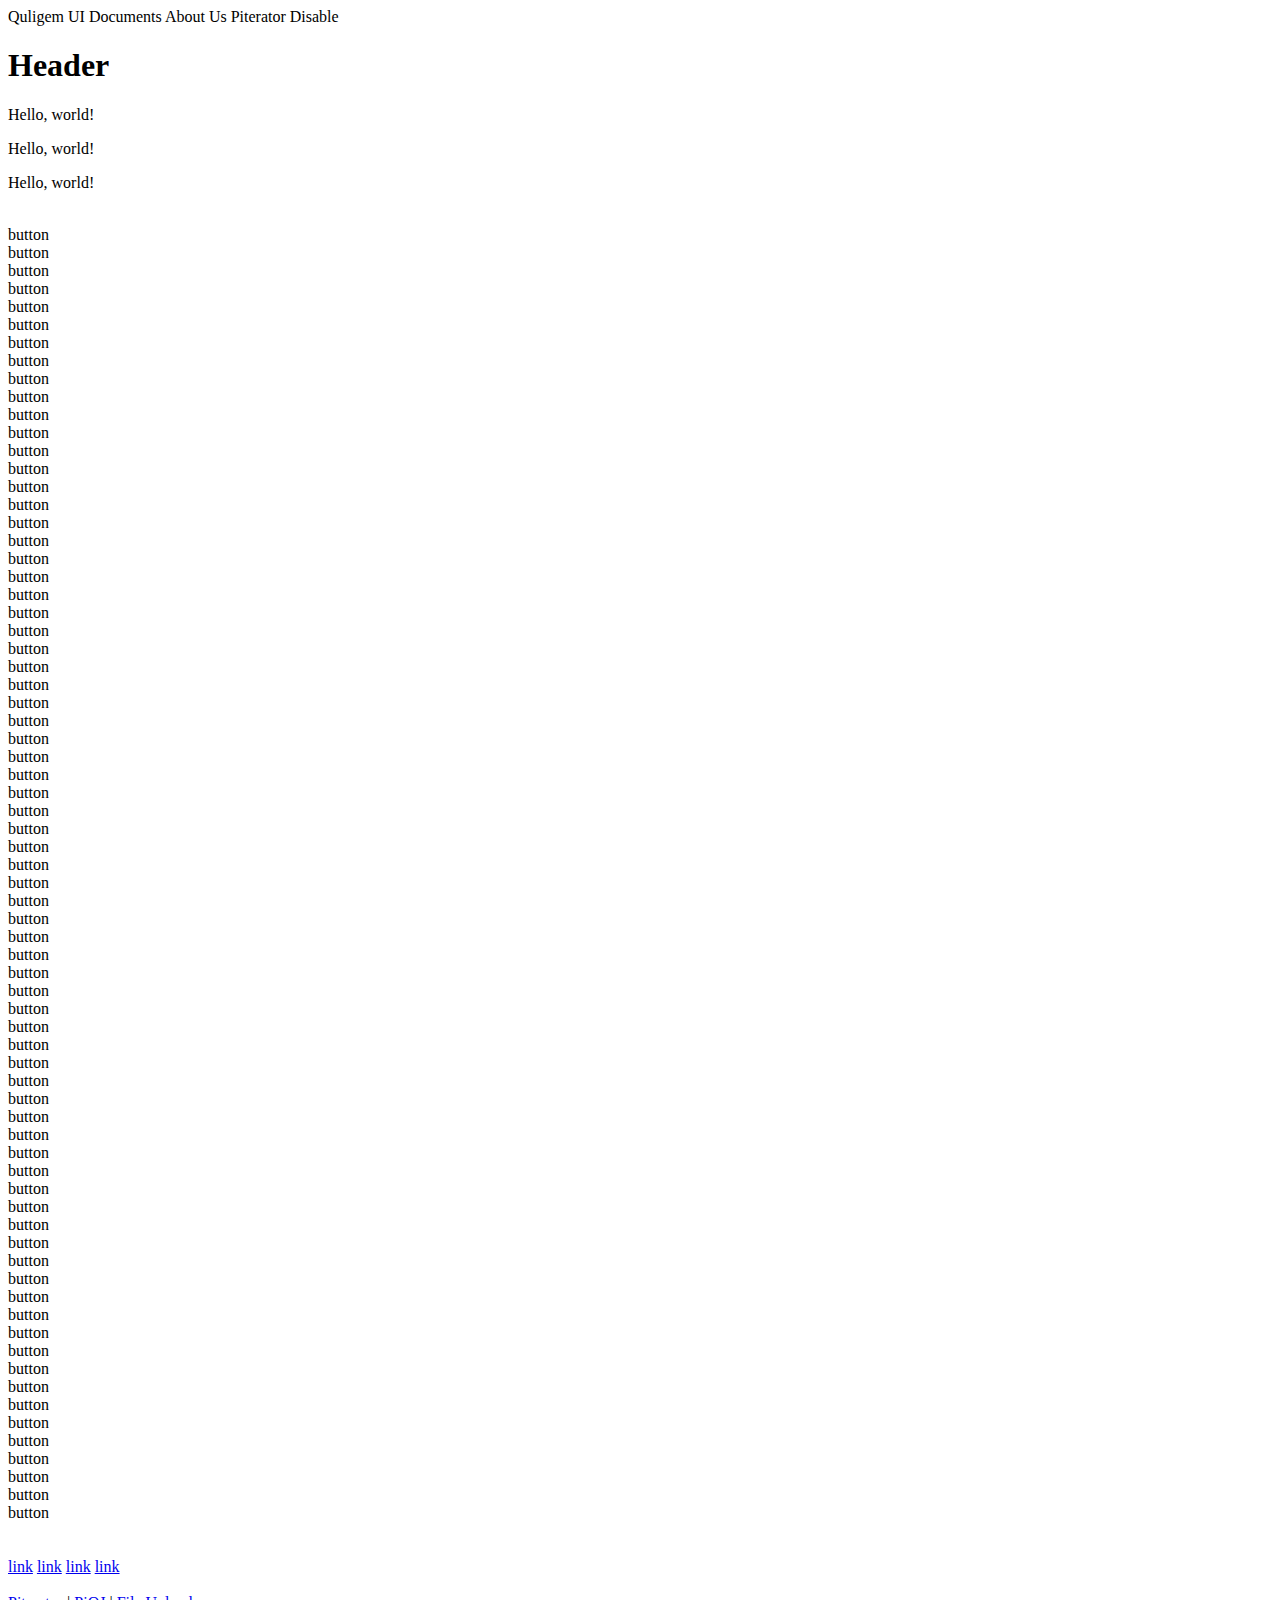
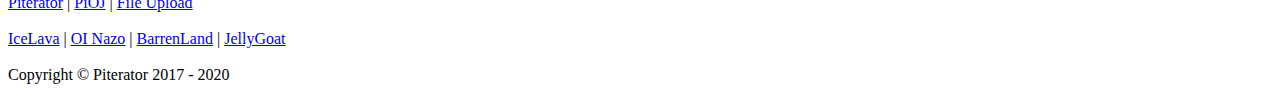
==== demo.html @ be29c454 "Create demo.html" ====
<!doctype html>
<html>

<head>
    <meta http-equiv="Content-Type" content="text/html; charset=utf-8" />
    <link href="quligem.css" rel="stylesheet" />
    <title>Quligem UI - Piterator</title>
</head>

<body>
    <div class="nav">
        <a class="item selected">Quligem UI</a>
        <a class="item">Documents</a>
        <a class="item">About Us</a>
        <a class="item">Piterator</a>
        <a class="item disable">Disable</a>
    </div>
    <div class="nav-holder"></div>
    <div class="container center">
        <div class="container center">
            <h1 class="header teal center">Header</h1>
            <p class="lighter pink">
                Hello, world!
            </p>
            <p class="brown">
                Hello, world!
            </p>
            <p class="bolder blue">
                Hello, world!
            </p>
            <div class="divider"></div>
            <br />
            <div class="center">
                <span class="lighter" style="display: inline-block; width: 10em">
                    <div class="button red center">button</div>
                    <div class="button orange center">button</div>
                    <div class="button yellow center">button</div>
                    <div class="button olive center">button</div>
                    <div class="button green center">button</div>
                    <div class="button teal center">button</div>
                    <div class="button blue center">button</div>
                    <div class="button purple center">button</div>
                    <div class="button pink center">button</div>
                    <div class="button brown center">button</div>
                    <div class="button grey center">button</div>
                    <div class="button black center">button</div>
                    <div class="button reversal red center">button</div>
                    <div class="button reversal orange center">button</div>
                    <div class="button reversal yellow center">button</div>
                    <div class="button reversal olive center">button</div>
                    <div class="button reversal green center">button</div>
                    <div class="button reversal teal center">button</div>
                    <div class="button reversal blue center">button</div>
                    <div class="button reversal purple center">button</div>
                    <div class="button reversal pink center">button</div>
                    <div class="button reversal brown center">button</div>
                    <div class="button reversal grey center">button</div>
                    <div class="button reversal black center">button</div>
                </span>
                <div class="divider vertical"></div>
                <span style="display: inline-block; width: 10em">
                    <div class="button red center">button</div>
                    <div class="button orange center">button</div>
                    <div class="button yellow center">button</div>
                    <div class="button olive center">button</div>
                    <div class="button green center">button</div>
                    <div class="button teal center">button</div>
                    <div class="button blue center">button</div>
                    <div class="button purple center">button</div>
                    <div class="button pink center">button</div>
                    <div class="button brown center">button</div>
                    <div class="button grey center">button</div>
                    <div class="button black center">button</div>
                    <div class="button reversal red center">button</div>
                    <div class="button reversal orange center">button</div>
                    <div class="button reversal yellow center">button</div>
                    <div class="button reversal olive center">button</div>
                    <div class="button reversal green center">button</div>
                    <div class="button reversal teal center">button</div>
                    <div class="button reversal blue center">button</div>
                    <div class="button reversal purple center">button</div>
                    <div class="button reversal pink center">button</div>
                    <div class="button reversal brown center">button</div>
                    <div class="button reversal grey center">button</div>
                    <div class="button reversal black center">button</div>
                </span>
                <div class="divider vertical"></div>
                <span class="bolder" style="display: inline-block; width: 10em">
                    <div class="button red center">button</div>
                    <div class="button orange center">button</div>
                    <div class="button yellow center">button</div>
                    <div class="button olive center">button</div>
                    <div class="button green center">button</div>
                    <div class="button teal center">button</div>
                    <div class="button blue center">button</div>
                    <div class="button purple center">button</div>
                    <div class="button pink center">button</div>
                    <div class="button brown center">button</div>
                    <div class="button grey center">button</div>
                    <div class="button black center">button</div>
                    <div class="button reversal red center">button</div>
                    <div class="button reversal orange center">button</div>
                    <div class="button reversal yellow center">button</div>
                    <div class="button reversal olive center">button</div>
                    <div class="button reversal green center">button</div>
                    <div class="button reversal teal center">button</div>
                    <div class="button reversal blue center">button</div>
                    <div class="button reversal purple center">button</div>
                    <div class="button reversal pink center">button</div>
                    <div class="button reversal brown center">button</div>
                    <div class="button reversal grey center">button</div>
                    <div class="button reversal black center">button</div>
                </span>
            </div>
            <br />
            <div class="divider"></div>
            <br />
            <a class="link lighter olive" href="#">link</a>
            <a class="link" href="#">link</a>
            <a class="link green" href="#">link</a>
            <a class="link bolder purple" href="#">link</a>
        </div>
    </div>
    <div class="footer center">
        <br />
        <a class="link teal bolder" href="https://www.piterator.com/">Piterator</a>
        |
        <a class="link green bolder" href="https://oj.piterator.com/">PiOJ</a>
        |
        <a class="link olive bolder" href="https://upload.piterator.com/">File Upload</a>
        <br />
        <br />
        <a class="link" href="http://icelava.top/">IceLava</a>
        |
        <a class="link" href="http://icelava.top/OI-Nazo/">OI Nazo</a>
        |
        <a class="link" href="http://icelava.top/BarrenLand/">BarrenLand</a>
        |
        <a class="link" href="https://jelly-goat.gitee.io/">JellyGoat</a>
        <br />
        <br />
        Copyright &copy; Piterator 2017 - 2020
        <br />
        <br />
    </div>
</body>

</html>
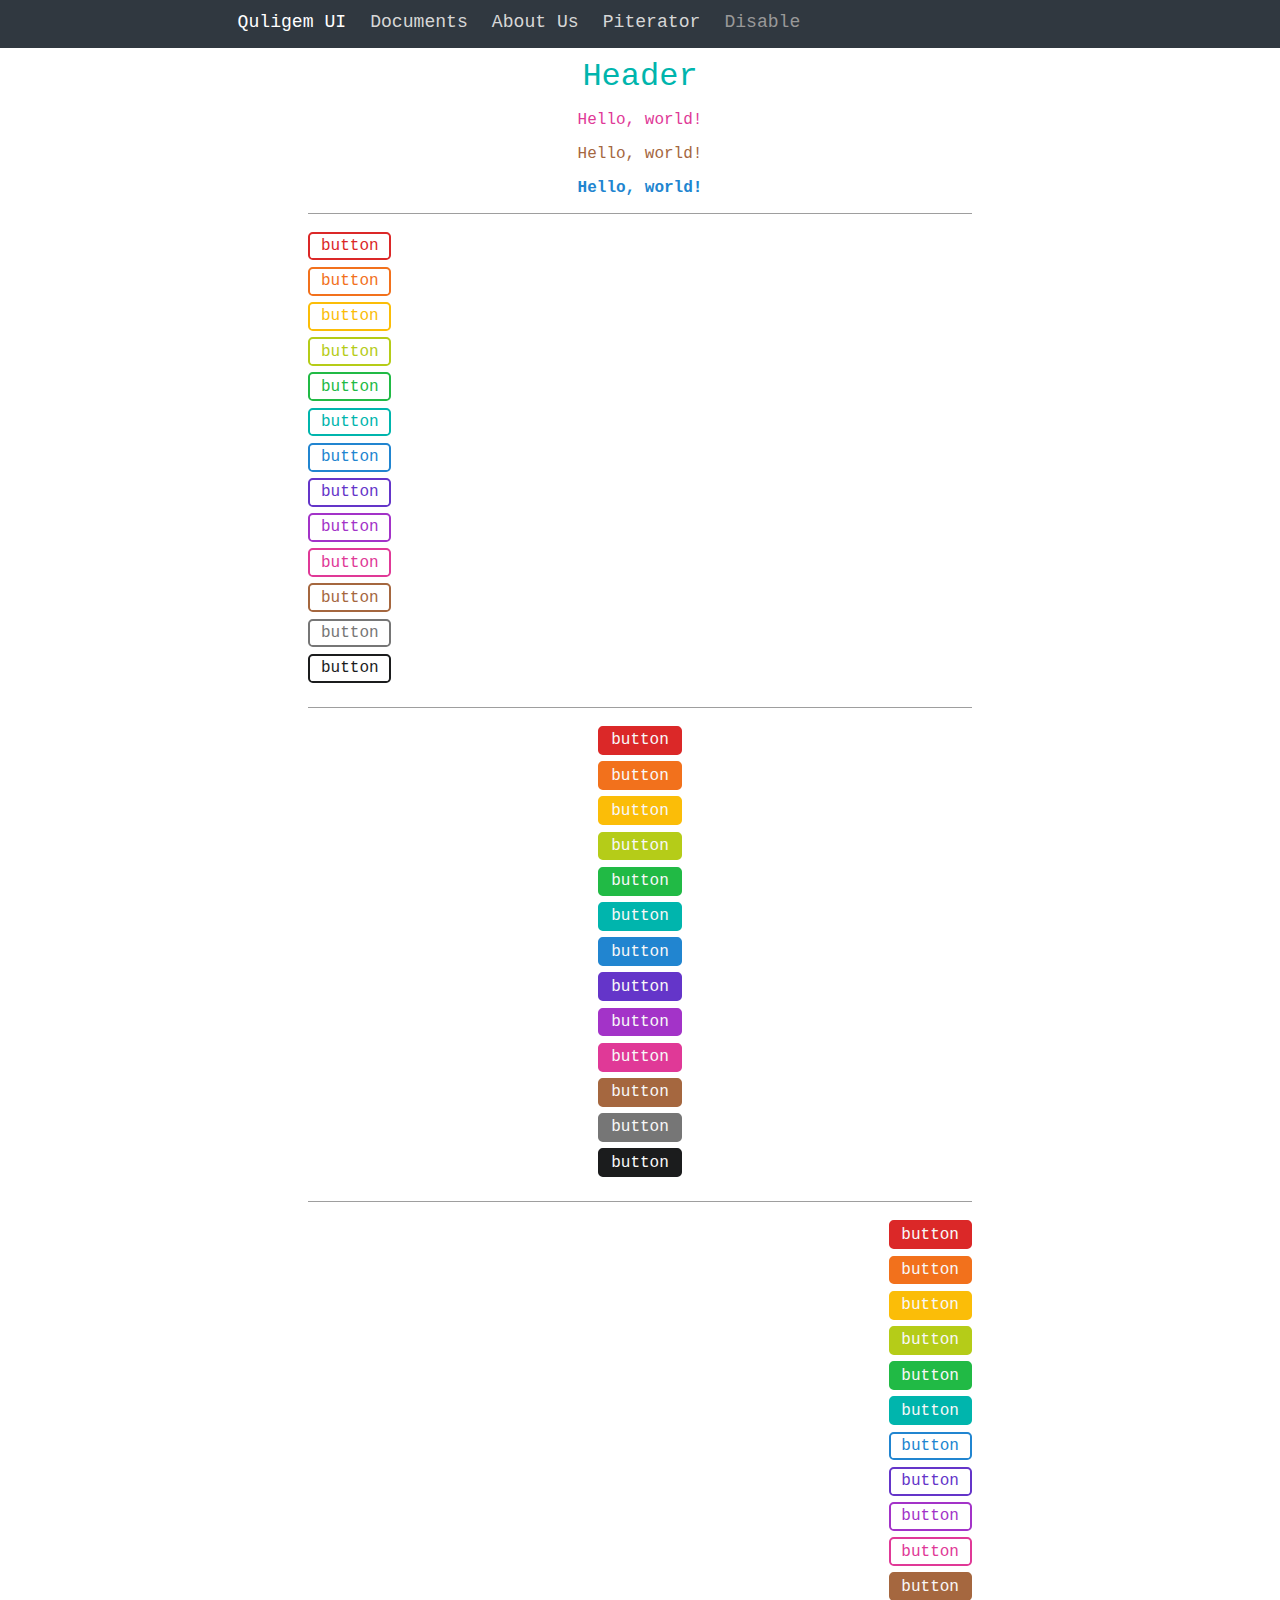
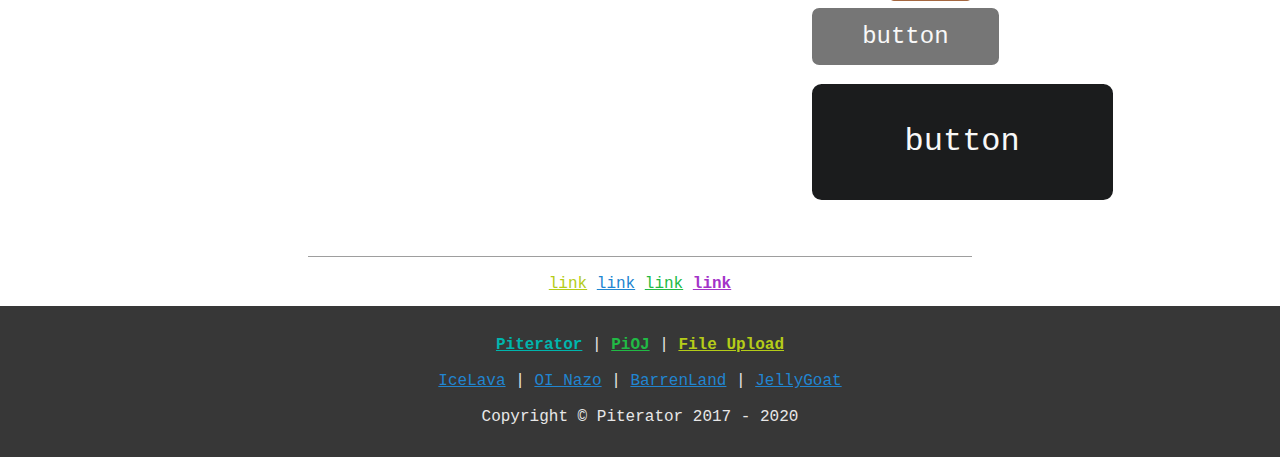
==== commit 95980d3c: "Update demo.html" ====
--- a/demo.html
+++ b/demo.html
@@ -3,7 +3,7 @@
 
 <head>
     <meta http-equiv="Content-Type" content="text/html; charset=utf-8" />
-    <link href="quligem.css" rel="stylesheet" />
+    <link href="quligem-ui/css/quligem.css" rel="stylesheet" />
     <title>Quligem UI - Piterator</title>
 </head>
 
@@ -30,34 +30,7 @@
             </p>
             <div class="divider"></div>
             <br />
-            <div class="center">
-                <span class="lighter" style="display: inline-block; width: 10em">
-                    <div class="button red center">button</div>
-                    <div class="button orange center">button</div>
-                    <div class="button yellow center">button</div>
-                    <div class="button olive center">button</div>
-                    <div class="button green center">button</div>
-                    <div class="button teal center">button</div>
-                    <div class="button blue center">button</div>
-                    <div class="button purple center">button</div>
-                    <div class="button pink center">button</div>
-                    <div class="button brown center">button</div>
-                    <div class="button grey center">button</div>
-                    <div class="button black center">button</div>
-                    <div class="button reversal red center">button</div>
-                    <div class="button reversal orange center">button</div>
-                    <div class="button reversal yellow center">button</div>
-                    <div class="button reversal olive center">button</div>
-                    <div class="button reversal green center">button</div>
-                    <div class="button reversal teal center">button</div>
-                    <div class="button reversal blue center">button</div>
-                    <div class="button reversal purple center">button</div>
-                    <div class="button reversal pink center">button</div>
-                    <div class="button reversal brown center">button</div>
-                    <div class="button reversal grey center">button</div>
-                    <div class="button reversal black center">button</div>
-                </span>
-                <div class="divider vertical"></div>
+            <div class="left">
                 <span style="display: inline-block; width: 10em">
                     <div class="button red center">button</div>
                     <div class="button orange center">button</div>
@@ -66,11 +39,19 @@
                     <div class="button green center">button</div>
                     <div class="button teal center">button</div>
                     <div class="button blue center">button</div>
+                    <div class="button violet center">button</div>
                     <div class="button purple center">button</div>
                     <div class="button pink center">button</div>
                     <div class="button brown center">button</div>
                     <div class="button grey center">button</div>
                     <div class="button black center">button</div>
+                </span>
+            </div>
+            <br />
+            <div class="divider"></div>
+            <br />
+            <div class="center">
+                <span style="display: inline-block; width: 10em">
                     <div class="button reversal red center">button</div>
                     <div class="button reversal orange center">button</div>
                     <div class="button reversal yellow center">button</div>
@@ -78,38 +59,32 @@
                     <div class="button reversal green center">button</div>
                     <div class="button reversal teal center">button</div>
                     <div class="button reversal blue center">button</div>
+                    <div class="button reversal violet center">button</div>
                     <div class="button reversal purple center">button</div>
                     <div class="button reversal pink center">button</div>
                     <div class="button reversal brown center">button</div>
                     <div class="button reversal grey center">button</div>
                     <div class="button reversal black center">button</div>
                 </span>
-                <div class="divider vertical"></div>
-                <span class="bolder" style="display: inline-block; width: 10em">
-                    <div class="button red center">button</div>
-                    <div class="button orange center">button</div>
-                    <div class="button yellow center">button</div>
-                    <div class="button olive center">button</div>
-                    <div class="button green center">button</div>
-                    <div class="button teal center">button</div>
-                    <div class="button blue center">button</div>
-                    <div class="button purple center">button</div>
-                    <div class="button pink center">button</div>
-                    <div class="button brown center">button</div>
-                    <div class="button grey center">button</div>
-                    <div class="button black center">button</div>
-                    <div class="button reversal red center">button</div>
-                    <div class="button reversal orange center">button</div>
-                    <div class="button reversal yellow center">button</div>
-                    <div class="button reversal olive center">button</div>
-                    <div class="button reversal green center">button</div>
-                    <div class="button reversal teal center">button</div>
-                    <div class="button reversal blue center">button</div>
-                    <div class="button reversal purple center">button</div>
-                    <div class="button reversal pink center">button</div>
+            </div>
+            <br />
+            <div class="divider"></div>
+            <br />
+            <div class="right">
+                <span style="display: inline-block; width: 10em">
+                    <div class="button lighter reversal red center">button</div>
+                    <div class="button lighter reversal orange center">button</div>
+                    <div class="button lighter reversal yellow center">button</div>
+                    <div class="button bolder reversal olive center">button</div>
+                    <div class="button bolder reversal green center">button</div>
+                    <div class="button bolder reversal teal center">button</div>
+                    <div class="button lighter blue center">button</div>
+                    <div class="button lighter violet center">button</div>
+                    <div class="button bolder purple center">button</div>
+                    <div class="button bolder pink center">button</div>
                     <div class="button reversal brown center">button</div>
-                    <div class="button reversal grey center">button</div>
-                    <div class="button reversal black center">button</div>
+                    <div class="button big reversal grey center">button</div>
+                    <div class="button large reversal black center">button</div>
                 </span>
             </div>
             <br />
--- a/quligem-ui/css/quligem.css
+++ b/quligem-ui/css/quligem.css
@@ -0,0 +1,445 @@
+::selection{
+    background-color: #cce2ff;
+    color: rgba(0,0,0,.87);
+}
+*{
+    font-family: "Microsoft Yahei", "Consolas", "Inconsolata", "Monaco", "Monofur", "Courier", monospace;
+    font-weight: 400;
+	position: relative;
+}
+.container{
+    width: 72%;
+}
+.lighter{
+    font-weight: 100;
+}
+.bolder{
+    font-weight: 700;
+}
+.header{
+    font-size: 2em;
+}
+.left{
+    text-align: left;
+}
+.center{
+    text-align: center;
+    margin: auto;
+}
+.right{
+    text-align: right;
+}
+.link{
+    color: rgb(33,133,208);
+    text-decoration: underline;
+    cursor: pointer;
+}
+.link:hover{
+    color: rgb(0,93,168)!important;
+    text-decoration: underline;
+}
+.link:visited{
+    color: rgb(33,133,208);
+    text-decoration: underline;
+}
+.red{
+    color: rgb(219,40,40);
+    border-color: rgb(219,40,40);
+}
+.button.reversal.red{
+    background-color: rgb(219,40,40)!important;
+    border-color: rgb(219,40,40);
+    color: rgb(248, 248, 248)!important;
+}
+.link.red:hover,.button.red:hover{
+    color: rgb(179,0,0)!important;
+}
+.button.reversal:hover{
+    background-color: rgb(179,0,0)!important;
+    border-color: rgb(179,0,0);
+    color: rgb(248, 248, 248)!important;
+}
+.link.red{
+    color: rgb(219,40,40);
+}
+.link.red:visited{
+    color: rgb(219,40,40);
+}
+.orange{
+    color: rgb(242,113,28);
+    border-color: rgb(242,113,28);
+}
+.button.reversal.orange{
+    background-color: rgb(242,113,28)!important;
+    border-color: rgb(242,113,28);
+    color: rgb(248, 248, 248)!important;
+}
+.link.orange:hover,.button.orange:hover{
+    color: rgb(202,73,0)!important;
+}
+.button.reversal.orange:hover{
+    background-color: rgb(202,73,0)!important;
+    border-color: rgb(202,73,0);
+    color: rgb(248, 248, 248)!important;
+}
+.link.orange{
+    color: rgb(242,113,28);
+}
+.link.orange:visited{
+    color: rgb(242,113,28);
+}
+.yellow{
+    color: rgb(251,189,8);
+    border-color: rgb(251,189,8);
+}
+.button.reversal.yellow{
+    background-color: rgb(251,189,8)!important;
+    border-color: rgb(251,189,8);
+    color: rgb(248, 248, 248)!important;
+}
+.link.yellow:hover,.button.yellow:hover{
+    color: rgb(211,149,0)!important;
+}
+.button.reversal.yellow:hover{
+    background-color: rgb(211,149,0)!important;
+    border-color: rgb(211,149,0);
+    color: rgb(248, 248, 248)!important;
+}
+.link.yellow:visited{
+    color: rgb(251,189,8);
+}
+.olive{
+    color: rgb(181,204,24);
+    border-color: rgb(181,204,24);
+}
+.button.reversal.olive{
+    background-color: rgb(181,204,24)!important;
+    border-color: rgb(181,204,24);
+    color: rgb(248, 248, 248)!important;
+}
+.link.olive:hover,.button.olive:hover{
+    color: rgb(141,164,0)!important;
+}
+.button.reversal.olive:hover{
+    background-color: rgb(141,164,0)!important;
+    border-color: rgb(141,164,0);
+    color: rgb(248, 248, 248)!important;
+}
+.link.olive{
+    color: rgb(181,204,24);
+}
+.link.olive:visited{
+    color: rgb(181,204,24);
+}
+.green{
+    color: rgb(33,186,69);
+    border-color: rgb(33,186,69);
+}
+.button.reversal.green{
+    background-color: rgb(33,186,69)!important;
+    border-color: rgb(33,186,69);
+    color: rgb(248, 248, 248)!important;
+}
+.link.green:hover,.button.green:hover{
+    color: rgb(0,146,29)!important;
+}
+.button.reversal.green:hover{
+    background-color: rgb(0,146,29)!important;
+    border-color: rgb(0,146,29);
+    color: rgb(248, 248, 248)!important;
+}
+.link.green{
+    color: rgb(33,186,69);
+}
+.link.green:visited{
+    color: rgb(33,186,69);
+}
+.teal{
+    color: rgb(0,181,173);
+    border-color: rgb(0,181,173);
+}
+.button.reversal.teal{
+    background-color: rgb(0,181,173)!important;
+    border-color: rgb(0,181,173);
+    color: rgb(248, 248, 248)!important;
+}
+.link.teal:hover,.button.teal:hover{
+    color: rgb(0,141,133)!important;
+}
+.button.reversal.teal:hover{
+    background-color: rgb(0,141,133)!important;
+    border-color: rgb(0,141,133);
+    color: rgb(248, 248, 248)!important;
+}
+.link.teal{
+    color: rgb(0,181,173);
+}
+.link.teal:visited{
+    color: rgb(0,181,173);
+}
+.blue{
+    color: rgb(33,133,208);
+    border-color: rgb(33,133,208);
+}
+.button.reversal.blue{
+    background-color: rgb(33,133,208)!important;
+    border-color: rgb(33,133,208);
+    color: rgb(248, 248, 248)!important;
+}
+.link.blue:hover,.button.blue:hover{
+    color: rgb(0,93,168)!important;
+}
+.button.reversal.blue:hover{
+    background-color: rgb(0,93,168)!important;
+    border-color: rgb(0,93,168);
+    color: rgb(248, 248, 248)!important;
+}
+.link.blue{
+    color: rgb(33,133,208);
+}
+.link.blue:visited{
+    color: rgb(33,133,208);
+}
+.violet{
+    color: rgb(100,53,201);
+    border-color: rgb(100,53,201);
+}
+.button.reversal.violet{
+    background-color: rgb(100,53,201)!important;
+    border-color: rgb(100,53,201);
+    color: rgb(248, 248, 248)!important;
+}
+.link.violet:hover,.button.violet:hover{
+    color: rgb(60,13,161)!important;
+}
+.button.reversal.violet:hover{
+    background-color: rgb(60,13,161)!important;
+    border-color: rgb(60,13,161);
+    color: rgb(248, 248, 248)!important;
+}
+.link.violet:visited{
+    color: rgb(100,53,201);
+}
+.purple{
+    color: rgb(163,51,200);
+    border-color: rgb(163,51,200);
+}
+.button.reversal.purple{
+    background-color: rgb(163,51,200)!important;
+    border-color: rgb(163,51,200);
+    color: rgb(248, 248, 248)!important;
+}
+.link.purple:hover,.button.purple:hover{
+    color: rgb(123,11,160)!important;
+}
+.button.reversal.purple:hover{
+    background-color: rgb(123,11,160)!important;
+    border-color: rgb(123,11,160);
+    color: rgb(248, 248, 248)!important;
+}
+.link.purple:visited{
+    color: rgb(163,51,200);
+}
+.pink{
+    color: rgb(224,57,151);
+    border-color: rgb(224,57,151);
+}
+.button.reversal.pink{
+    background-color: rgb(224,57,151)!important;
+    border-color: rgb(224,57,151);
+    color: rgb(248, 248, 248)!important;
+}
+.link.pink:hover,.button.pink:hover{
+    color: rgb(184,17,111)!important;
+}
+.button.reversal.pink:hover{
+    background-color: rgb(184,17,111)!important;
+    border-color: rgb(184,17,111);
+    color: rgb(248, 248, 248)!important;
+}
+.link.pink{
+    color: rgb(224,57,151);
+}
+.link.pink:visited{
+    color: rgb(224,57,151);
+}
+.brown{
+    color: rgb(165,103,63);
+    border-color: rgb(165,103,63);
+}
+.button.reversal.brown{
+    background-color: rgb(165,103,63)!important;
+    border-color: rgb(165,103,63);
+    color: rgb(248, 248, 248)!important;
+}
+.link.brown:hover,.button.brown:hover{
+    color: rgb(125,63,23)!important;
+}
+.button.reversal.brown:hover{
+    background-color: rgb(125,63,23)!important;
+    border-color: rgb(125,63,23);
+    color: rgb(248, 248, 248)!important;
+}
+.link.brown{
+    color: rgb(165,103,63);
+}
+.link.brown:visited{
+    color: rgb(165,103,63);
+}
+.grey{
+    color: rgb(118,118,118);
+    border-color: rgb(118,118,118);
+}
+.button.reversal.grey{
+    background-color: rgb(118,118,118)!important;
+    border-color: rgb(118,118,118);
+    color: rgb(248, 248, 248)!important;
+}
+.link.grey:hover,.button.grey:hover{
+    color: rgb(78,78,78)!important;
+}
+.button.reversal.grey:hover{
+    background-color: rgb(78,78,78)!important;
+    border-color: rgb(78,78,78);
+    color: rgb(248, 248, 248)!important;
+}
+.link.grey{
+    color: rgb(118,118,118);
+}
+.link.grey:visited{
+    color: rgb(118,118,118);
+}
+.black{
+    color: rgb(27,28,29);
+    border-color: rgb(27,28,29);
+}
+.button.reversal.black{
+    background-color: rgb(27,28,29)!important;
+    border-color: rgb(27,28,29);
+    color: rgb(248, 248, 248)!important;
+}
+.link.black:hover,.button.black:hover{
+    color: rgb(64,65,66)!important;
+}
+.button.reversal.black:hover{
+    background-color: rgb(49,51,52)!important;
+    border-color: rgb(49,51,52);
+    color: rgb(248, 248, 248)!important;
+}
+.link.black{
+    color: rgb(27,28,29);
+}
+.link.black:visited{
+    color: rgb(27,28,29);
+}
+.button{
+    display: inline-flex;
+    border-radius: .3em;
+    border: 2px solid;
+    min-width: 5.2em;
+    padding-left: .6em;
+    padding-right: .6em;
+    height: 1.8em;
+    margin-bottom: .4em;
+    box-sizing: border-box;
+    justify-content: center;
+    align-items: center;
+    font-weight: inherit;
+    cursor: pointer;
+    text-decoration: none;
+}
+.button.big{
+	font-size: 1.5em;
+    min-width: 7.8em;
+    padding-left: 1.2em;
+    padding-right: 1.2em;
+    height: 2.4em;
+    margin-bottom: .8em;
+}
+.button.large{
+	font-size: 2em;
+    min-width: 9.4em;
+    padding-left: 1.8em;
+    padding-right: 1.8em;
+    height: 3.6em;
+    margin-bottom: 1.2em;
+}
+.divider{
+    display: block;
+    height: 1px;
+    width: 100%;
+    background-color: rgb(158,158,158);
+    box-sizing: border-box;
+}
+.divider.vertical{
+    display: inline-block;
+    height: auto!important;
+    width: 1px!important;
+	position: absolute;
+    top: 0;
+    bottom: 0;
+    background-color: rgb(158,158,158);
+    box-sizing: border-box;
+}
+.footer{
+    width: 100%;
+    background-color: #373737;
+    color: #E7E7E7;
+    margin: auto;
+    margin-top: .8em;
+    padding-top: .78em;
+    padding-bottom: .78em;
+    min-height: 3em;
+    padding-left: 25%;
+    padding-right: 25%;
+    box-sizing: border-box;
+}
+.footer.floating{
+    position: fixed;
+    bottom: 0;
+}
+body{
+    margin: 0;
+    padding: 0;
+}
+.nav{
+    position: fixed;
+    top: 0;
+    width: 100%;
+    background-color: #303840;
+    margin: auto;
+    height: 3em;
+    padding-left: 18%;
+    padding-right: 18%;
+    z-index: 9999;
+    box-sizing: border-box;
+}
+.nav>.item{
+    margin-top: .65em;
+    font-size: 1.13em;
+    color: #D7D7D7;
+    height: 100%;
+    display: inline-flex;
+    height: 100%;
+    cursor: pointer;
+    margin-left: .4em;
+    margin-right: .4em;
+    text-decoration: none;
+}
+.nav>.item:hover{
+    color: #FFFFFF;
+}
+.nav>.item.selected{
+    color: #FFFFFF;
+    cursor: default;
+}
+.nav>.item.disable{
+    color: #999999;
+    cursor: not-allowed;
+}
+.nav>.item.disable:hover{
+    color: #999999;
+}
+.nav-holder{
+    height: 3.6em;
+}
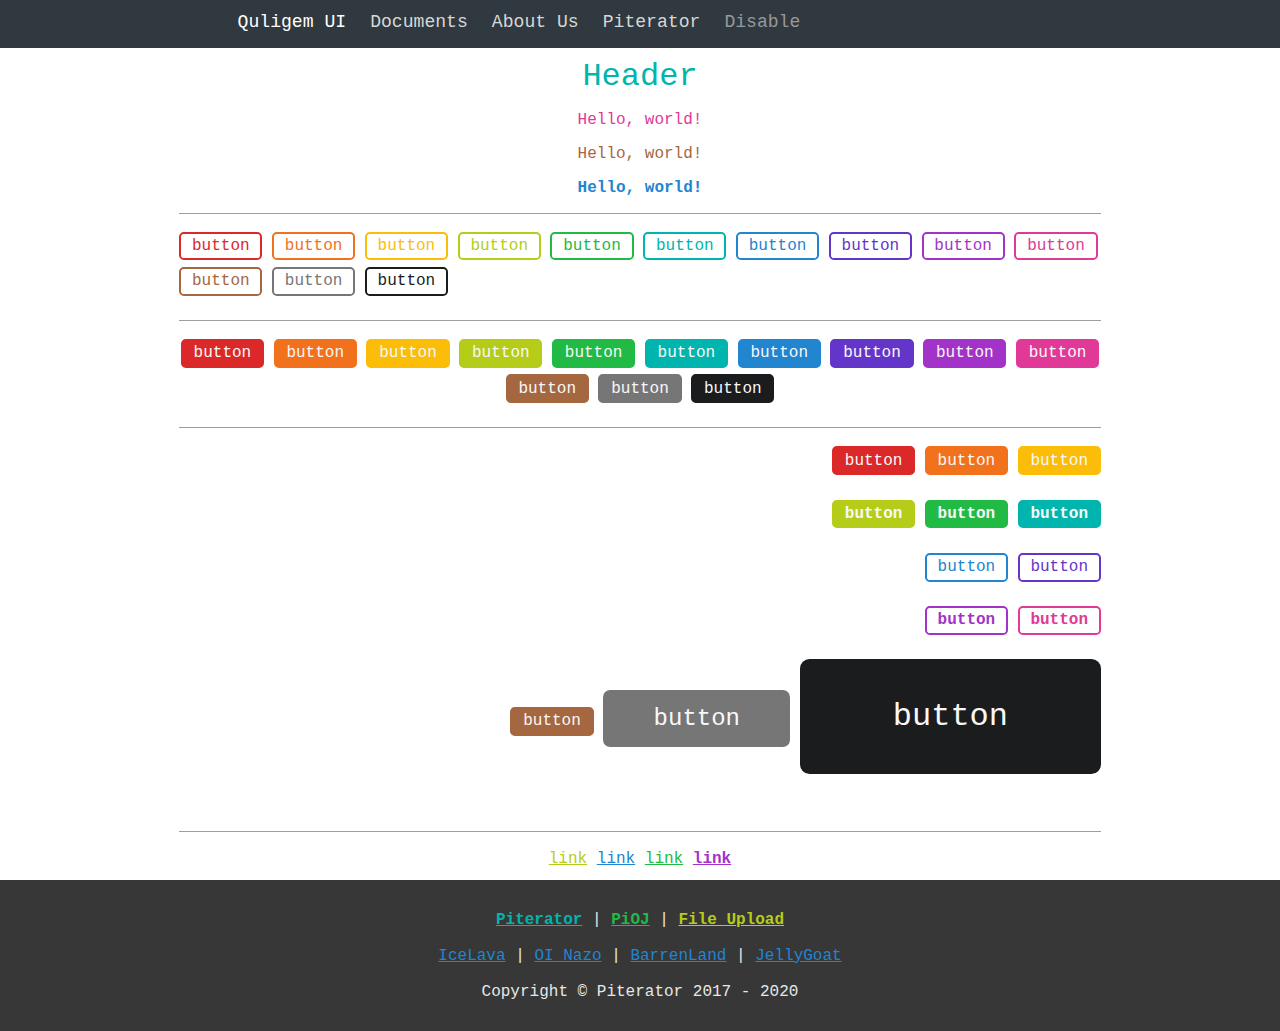
==== commit 29302fb5: "Update demo.html" ====
--- a/demo.html
+++ b/demo.html
@@ -17,84 +17,94 @@
     </div>
     <div class="nav-holder"></div>
     <div class="container center">
-        <div class="container center">
-            <h1 class="header teal center">Header</h1>
-            <p class="lighter pink">
-                Hello, world!
-            </p>
-            <p class="brown">
-                Hello, world!
-            </p>
-            <p class="bolder blue">
-                Hello, world!
-            </p>
-            <div class="divider"></div>
-            <br />
-            <div class="left">
-                <span style="display: inline-block; width: 10em">
-                    <div class="button red center">button</div>
-                    <div class="button orange center">button</div>
-                    <div class="button yellow center">button</div>
-                    <div class="button olive center">button</div>
-                    <div class="button green center">button</div>
-                    <div class="button teal center">button</div>
-                    <div class="button blue center">button</div>
-                    <div class="button violet center">button</div>
-                    <div class="button purple center">button</div>
-                    <div class="button pink center">button</div>
-                    <div class="button brown center">button</div>
-                    <div class="button grey center">button</div>
-                    <div class="button black center">button</div>
-                </span>
-            </div>
-            <br />
-            <div class="divider"></div>
-            <br />
-            <div class="center">
-                <span style="display: inline-block; width: 10em">
-                    <div class="button reversal red center">button</div>
-                    <div class="button reversal orange center">button</div>
-                    <div class="button reversal yellow center">button</div>
-                    <div class="button reversal olive center">button</div>
-                    <div class="button reversal green center">button</div>
-                    <div class="button reversal teal center">button</div>
-                    <div class="button reversal blue center">button</div>
-                    <div class="button reversal violet center">button</div>
-                    <div class="button reversal purple center">button</div>
-                    <div class="button reversal pink center">button</div>
-                    <div class="button reversal brown center">button</div>
-                    <div class="button reversal grey center">button</div>
-                    <div class="button reversal black center">button</div>
-                </span>
-            </div>
-            <br />
-            <div class="divider"></div>
-            <br />
-            <div class="right">
-                <span style="display: inline-block; width: 10em">
+        <h1 class="header teal center">Header</h1>
+        <p class="lighter pink">
+            Hello, world!
+        </p>
+        <p class="brown">
+            Hello, world!
+        </p>
+        <p class="bolder blue">
+            Hello, world!
+        </p>
+        <div class="divider"></div>
+        <br />
+        <div class="left">
+            <span style="display: inline-block">
+                <div class="button red center">button</div>
+                <div class="button orange center">button</div>
+                <div class="button yellow center">button</div>
+                <div class="button olive center">button</div>
+                <div class="button green center">button</div>
+                <div class="button teal center">button</div>
+                <div class="button blue center">button</div>
+                <div class="button violet center">button</div>
+                <div class="button purple center">button</div>
+                <div class="button pink center">button</div>
+                <div class="button brown center">button</div>
+                <div class="button grey center">button</div>
+                <div class="button black center">button</div>
+            </span>
+        </div>
+        <br />
+        <div class="divider"></div>
+        <br />
+        <div class="center">
+            <span style="display: inline-block">
+                <div class="button reversal red center">button</div>
+                <div class="button reversal orange center">button</div>
+                <div class="button reversal yellow center">button</div>
+                <div class="button reversal olive center">button</div>
+                <div class="button reversal green center">button</div>
+                <div class="button reversal teal center">button</div>
+                <div class="button reversal blue center">button</div>
+                <div class="button reversal violet center">button</div>
+                <div class="button reversal purple center">button</div>
+                <div class="button reversal pink center">button</div>
+                <div class="button reversal brown center">button</div>
+                <div class="button reversal grey center">button</div>
+                <div class="button reversal black center">button</div>
+            </span>
+        </div>
+        <br />
+        <div class="divider"></div>
+        <br />
+        <div class="right">
+            <span style="display: inline-block">
+                <div class="lighter">
                     <div class="button lighter reversal red center">button</div>
                     <div class="button lighter reversal orange center">button</div>
                     <div class="button lighter reversal yellow center">button</div>
+                </div>
+                <br />
+                <div class="bolder">
                     <div class="button bolder reversal olive center">button</div>
                     <div class="button bolder reversal green center">button</div>
                     <div class="button bolder reversal teal center">button</div>
+                </div>
+                <br />
+                <div class="lighter">
                     <div class="button lighter blue center">button</div>
                     <div class="button lighter violet center">button</div>
+                </div>
+                <br />
+                <div class="bolder">
                     <div class="button bolder purple center">button</div>
                     <div class="button bolder pink center">button</div>
-                    <div class="button reversal brown center">button</div>
-                    <div class="button big reversal grey center">button</div>
-                    <div class="button large reversal black center">button</div>
-                </span>
-            </div>
-            <br />
-            <div class="divider"></div>
-            <br />
-            <a class="link lighter olive" href="#">link</a>
-            <a class="link" href="#">link</a>
-            <a class="link green" href="#">link</a>
-            <a class="link bolder purple" href="#">link</a>
+                </div>
+                <br />
+                <div class="button reversal brown center">button</div>
+                <div class="button big reversal grey center">button</div>
+                <div class="button large reversal black center">button</div>
+            </span>
         </div>
+        <br />
+        <div class="divider"></div>
+        <br />
+        <a class="link lighter olive" href="#">link</a>
+        <a class="link" href="#">link</a>
+        <a class="link green" href="#">link</a>
+        <a class="link bolder purple" href="#">link</a>
     </div>
     <div class="footer center">
         <br />
